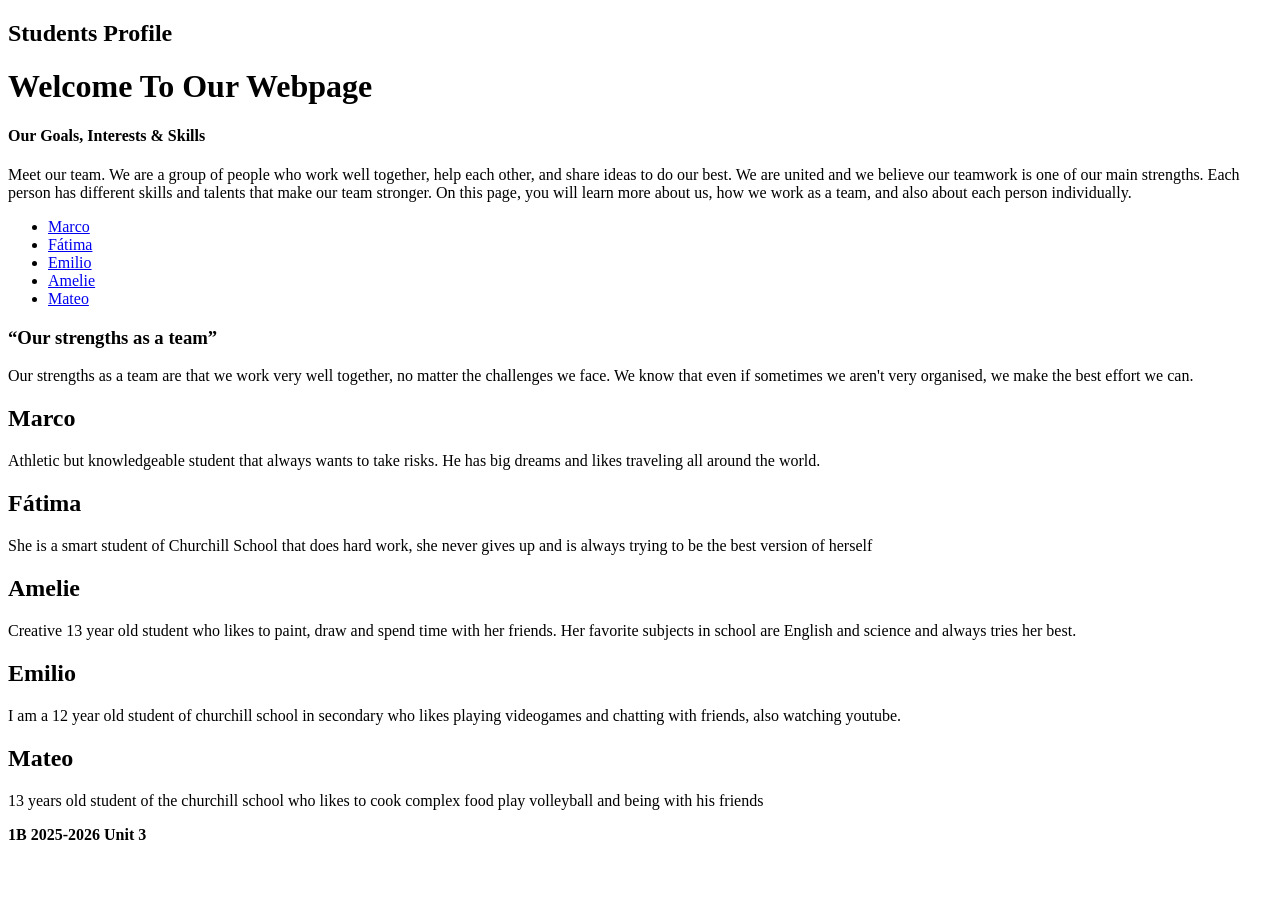
==== index.html @ a04cad77 "Add files via upload" ====
<!DOCTYPE html>
<html>
    <head>
        <title>Proyect U3</title>
        <link rel="stylesheet" href="styles.css" />
        <link rel="icon" href="favicon.ico" type="image/x-icon" />
        <script type="text/javascript" src="script.js"></script>
    </head>

    <body>
<header>
    <h2 id="titulodepagina">Students Profile</h2>
    <h1 id="welcome">Welcome To Our Webpage</h1>
    <h4 id="goals">Our Goals, Interests & Skills</h4>
</header>
<p>Meet our team. We are a group of people who work well together, help each other, and share ideas to do our best. We are united and we believe our teamwork is one of our main strengths. Each person has different skills and talents that make our team stronger. On this page, you will learn more about us, how we work as a team, and also about each person individually.</p>
<ul>
        <li><a href="marco.html">Marco</a></li>
        <li><a href="fatima.html">Fátima</a></li>
        <li><a href="emilio.html">Emilio</a></li>
        <li><a href="amelie.html">Amelie</a></li>
        <li><a href="mateo.html">Mateo</a></li>
	</ul>
<main>
    <h3>
     “Our strengths as a team”
</h3>

<p> Our strengths as a team are that we work very well together, no matter the challenges we face. We know that even if sometimes we aren't very organised, we make the best effort we can.</p>

<h2 id=”marco”>Marco</h2>
<p> Athletic but knowledgeable student that always wants to take risks. He has big dreams and likes traveling all around the world.</p>

<h2 id=”fatima”>Fátima</h2>
<p>She is a smart student of Churchill School that does hard work, she never gives up and is always trying to be the best version of herself</p>

<h2 id=”amelie”>Amelie</h2>
<p>Creative 13 year old student who likes to paint, draw and spend time with her friends. Her favorite subjects in school are English and science and always tries her best.</p> 

<h2 id=”emilio”>Emilio</h2>
<p>I am a 12 year old student of churchill school in secondary who likes playing videogames and chatting with friends, also watching youtube.</p>

<h2 id=”mateo”>Mateo</h2>
<p>13 years old student of the churchill school who likes to cook complex food play volleyball and being with his friends</p>
</main>
    </body>

<footer>
<b>1B 2025-2026 Unit 3</b>
</footer>

</html>
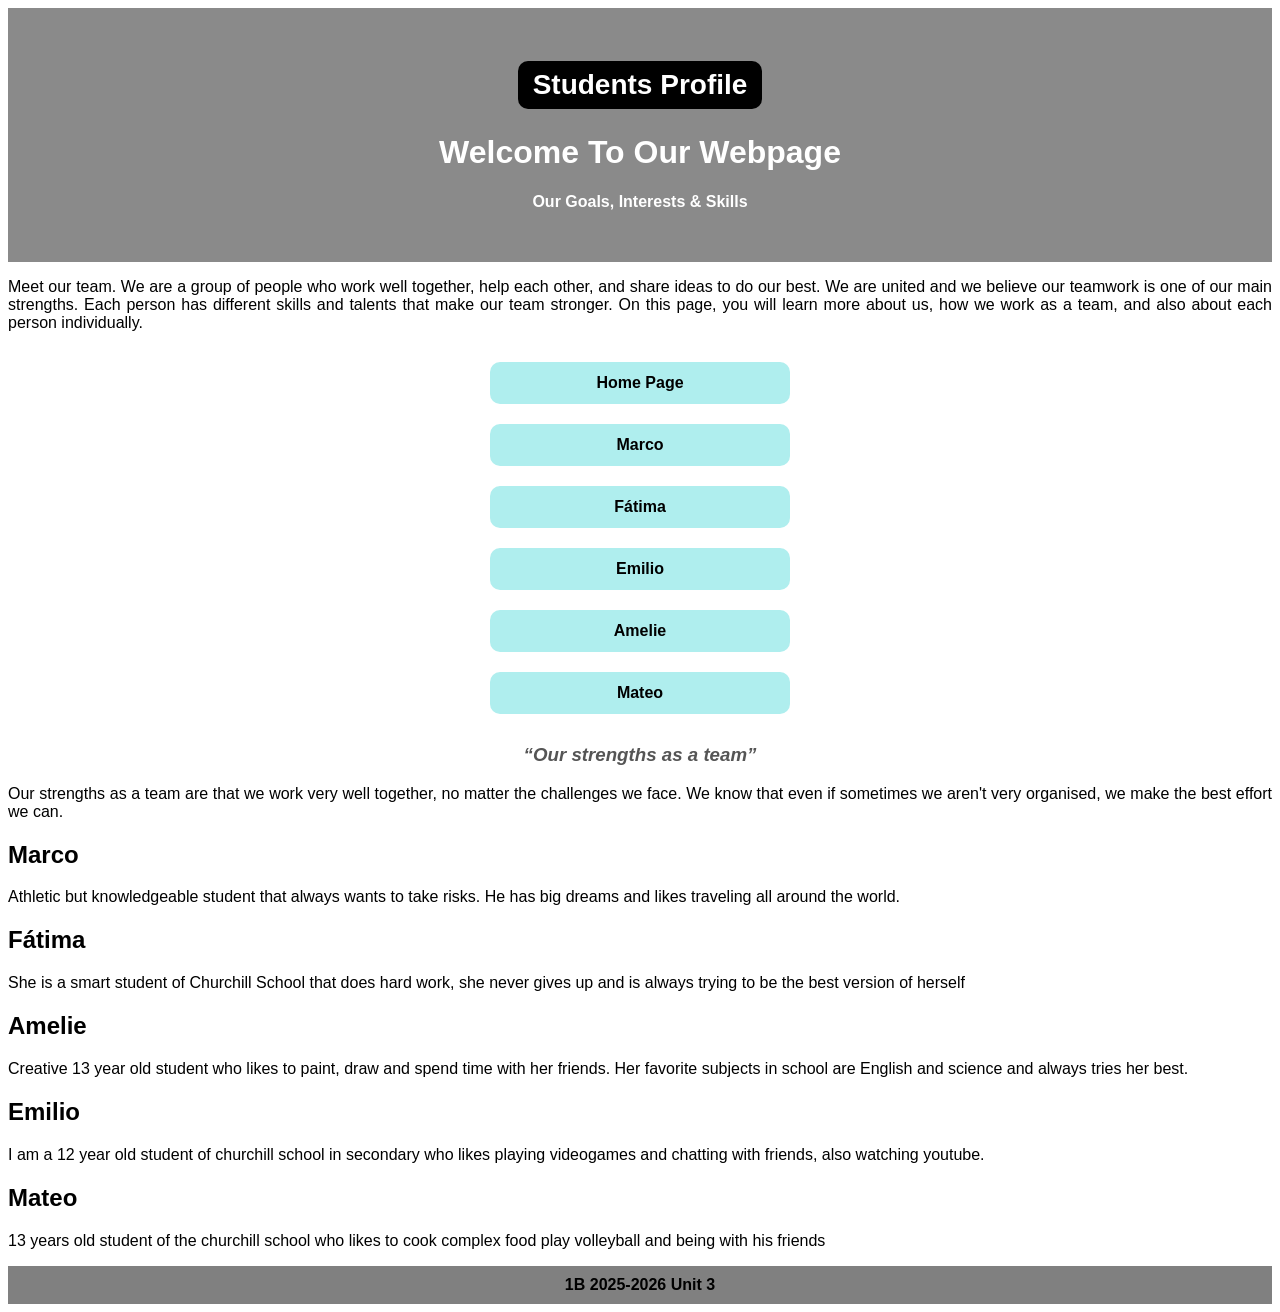
==== commit 4b61f682: "Update index.html" ====
--- a/index.html
+++ b/index.html
@@ -15,6 +15,7 @@
 </header>
 <p>Meet our team. We are a group of people who work well together, help each other, and share ideas to do our best. We are united and we believe our teamwork is one of our main strengths. Each person has different skills and talents that make our team stronger. On this page, you will learn more about us, how we work as a team, and also about each person individually.</p>
 <ul>
+		<li><a href="Home">Home Page</a></li>
         <li><a href="marco.html">Marco</a></li>
         <li><a href="fatima.html">Fátima</a></li>
         <li><a href="emilio.html">Emilio</a></li>
--- a/styles.css
+++ b/styles.css
@@ -0,0 +1,86 @@
+/* Add CSS styles for your web site here and use them in index.html. */
+CSS:
+#welcome, #goals{
+    text-align: center;
+}
+
+body {
+    font-family: Arial;
+}
+
+#titulodepagina {
+    text-align: center;
+    color: #7e848a;
+    margin-bottom: 10px;
+}
+h3 {
+    text-align: center;
+    font-style: italic;
+    color: #555;
+}
+
+ul {
+    list-style: none;
+    padding: 0;
+    width: 300px;
+    margin: 20px auto;
+    display: grid;
+    grid-template-columns:
+    gap 30px;
+}
+
+
+li {
+    margin: 10px 0;
+}
+
+a {
+    display: block;
+    padding: 12px;
+    background:paleturquoise;
+    color: black;
+    text-decoration: none;
+    border-radius: 10px;
+    text-align: center;
+    font-weight: bold;
+}
+a:hover {
+    background:navy;
+    color: white;
+}
+
+p {
+    text-align: justify;
+}
+header {
+    background: #8a8a8a;
+    width: 100%;
+    padding: 30px 0;
+    margin: 0;
+    text-align: center;
+}
+
+#titulodepagina {
+    background: black;
+    color: white;
+    display: inline-block;
+    padding: 8px 15px;
+    border-radius: 10px;
+    font-size: 28px;
+}
+
+#welcome {
+    color: white;
+    margin-top: 15px;
+}
+
+#goals {
+    color: white;
+}
+
+
+footer{
+    text-align: center;
+    background: grey;
+    padding: 10px 0;
+}
